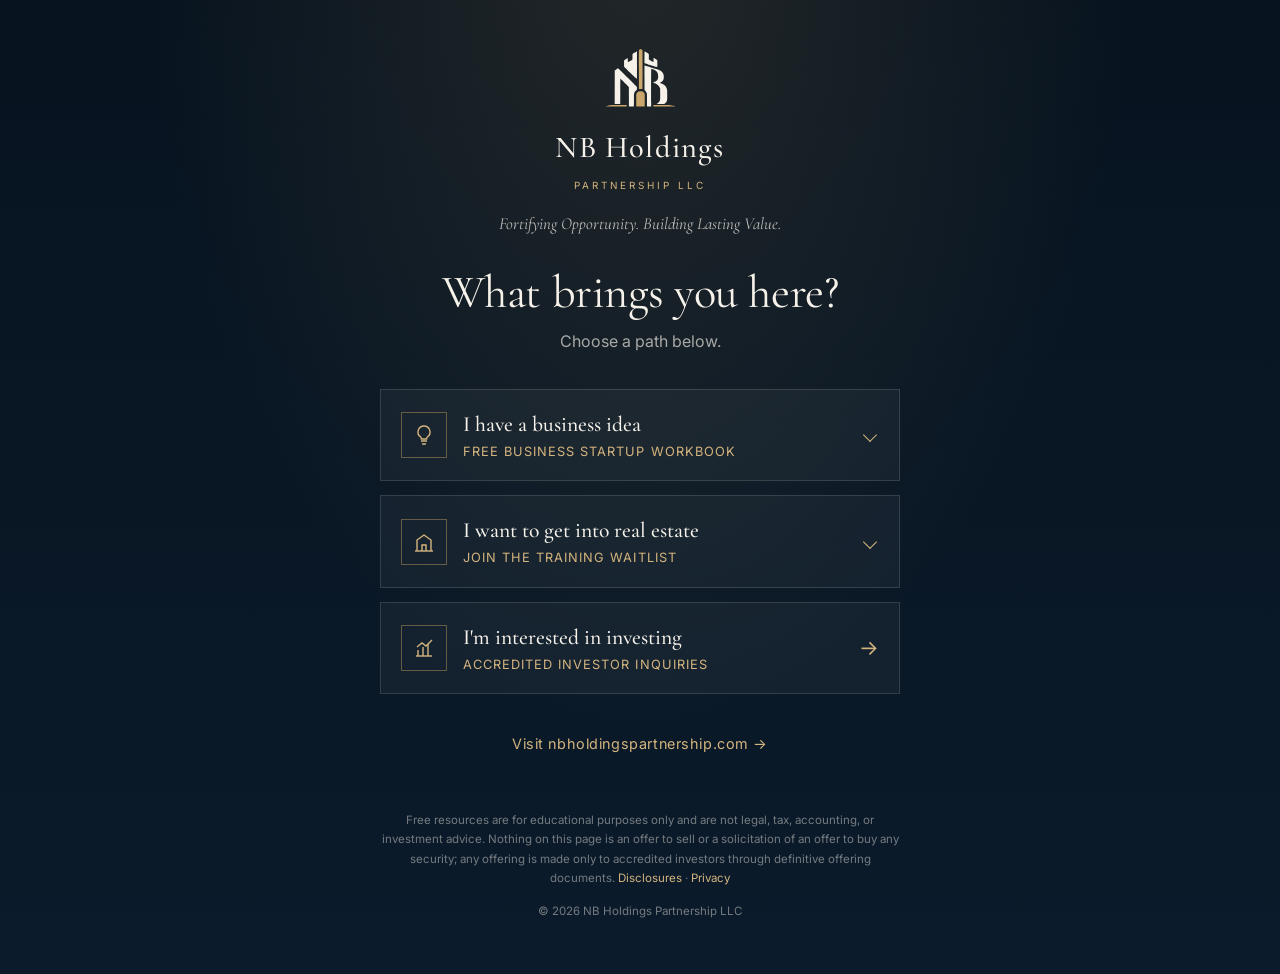
==== start/index.html @ 4e342fc6 "Add /start link-in-bio page with workbook download and lead tagging - /start/: three paths (business" ====
<!DOCTYPE html>
<html lang="en" class="no-js">
<head>
  <meta charset="UTF-8">
  <meta name="viewport" content="width=device-width, initial-scale=1.0">
  <title>Start Here | NB Holdings Partnership LLC</title>
  <meta name="description" content="Free business startup resources, real estate training updates, and investor information from NB Holdings Partnership.">
  <meta name="theme-color" content="#0B1B2B">
  <meta property="og:title" content="Start Here | NB Holdings Partnership">
  <meta property="og:description" content="Free resources to turn an idea into a business, real estate training updates, and investor information.">
  <meta property="og:url" content="https://www.nbholdingspartnership.com/start/">
  <meta property="og:image" content="https://www.nbholdingspartnership.com/assets/img/nb-holdings-logo.jpg">
  <link rel="canonical" href="https://www.nbholdingspartnership.com/start/">
  <link rel="icon" href="/assets/img/favicon.svg" type="image/svg+xml">
  <link rel="preconnect" href="https://fonts.googleapis.com">
  <link rel="preconnect" href="https://fonts.gstatic.com" crossorigin>
  <link href="https://fonts.googleapis.com/css2?family=Cormorant+Garamond:ital,wght@0,400;0,500;0,600;1,400;1,500&family=Inter:wght@300;400;500;600&display=swap" rel="stylesheet">
  <link rel="stylesheet" href="/assets/css/styles.css">
</head>
<body class="start-page">
  <main class="start-wrap">
    <header class="start-head">
      <a href="/" class="start-logo" aria-label="NB Holdings Partnership home">
        <img src="/assets/img/nb-mark-light.svg" alt="" width="74" height="60">
        <span class="brand-name">NB Holdings</span>
        <span class="brand-sub">Partnership LLC</span>
      </a>
      <p class="start-tagline">Fortifying Opportunity. Building Lasting Value.</p>
      <h1>What brings you here?</h1>
      <p class="start-intro">Choose a path below.</p>
    </header>

    <div class="paths">
      <!-- Path 1: Business idea -->
      <section class="path" id="business-idea">
        <button class="path-btn" aria-expanded="false" aria-controls="panel-business">
          <span class="path-icon" aria-hidden="true"><svg viewBox="0 0 24 24" fill="none" stroke="currentColor" stroke-width="1.4"><path d="M9 18h6M10 21h4"/><path d="M12 3a6 6 0 0 0-3.6 10.8c.6.5 1 1.2 1 2V16h5.2v-.2c0-.8.4-1.5 1-2A6 6 0 0 0 12 3z"/></svg></span>
          <span class="path-text"><strong>I have a business idea</strong><small>Free Business Startup Workbook</small></span>
          <span class="path-chev" aria-hidden="true"></span>
        </button>
        <div class="path-panel" id="panel-business" hidden>
          <p>Eight practical worksheets to test your idea, choose a structure, check the numbers, and plan your launch and first 90 days.</p>
          <form class="lead-form" data-endpoint="https://formspree.io/f/xdegzwky" data-download="/downloads/nb-holdings-business-startup-workbook.pdf" novalidate>
            <input type="hidden" name="_subject" value="New Lead — Business Startup Workbook">
            <input type="hidden" name="category" value="Business Idea">
            <input type="hidden" name="resource" value="Business Startup Workbook">
            <input type="hidden" name="source" value="">
            <input type="text" name="_gotcha" class="hp-field" tabindex="-1" autocomplete="off" aria-hidden="true">
            <label>First name<input type="text" name="first" autocomplete="given-name" required></label>
            <label>Email<input type="email" name="email" autocomplete="email" required></label>
            <label class="consent"><input type="checkbox" name="email_consent" value="Yes" required><span>Send me the workbook and occasional resources from NB Holdings. Unsubscribe anytime.</span></label>
            <button type="submit" class="btn btn-gold btn-block">Get the free workbook</button>
            <p class="form-status" role="status" aria-live="polite"></p>
          </form>
          <div class="lead-success" hidden>
            <p class="success-title">Your workbook is ready.</p>
            <a class="btn btn-gold btn-block" href="/downloads/nb-holdings-business-startup-workbook.pdf" download>Download the workbook</a>
          </div>
        </div>
      </section>

      <!-- Path 2: Real estate -->
      <section class="path" id="real-estate">
        <button class="path-btn" aria-expanded="false" aria-controls="panel-realestate">
          <span class="path-icon" aria-hidden="true"><svg viewBox="0 0 24 24" fill="none" stroke="currentColor" stroke-width="1.4"><path d="M3 21h18"/><path d="M5 21V10l7-5 7 5v11"/><path d="M10 21v-6h4v6"/></svg></span>
          <span class="path-text"><strong>I want to get into real estate</strong><small>Join the training waitlist</small></span>
          <span class="path-chev" aria-hidden="true"></span>
        </button>
        <div class="path-panel" id="panel-realestate" hidden>
          <p>We're preparing training on land, entitlements, and building a real estate company. Join the waitlist to hear first when it's available.</p>
          <form class="lead-form" data-endpoint="https://formspree.io/f/xdegzwky" novalidate>
            <input type="hidden" name="_subject" value="New Lead — Real Estate Waitlist">
            <input type="hidden" name="category" value="Real Estate">
            <input type="hidden" name="resource" value="Real Estate Training Waitlist">
            <input type="hidden" name="source" value="">
            <input type="text" name="_gotcha" class="hp-field" tabindex="-1" autocomplete="off" aria-hidden="true">
            <label>First name<input type="text" name="first" autocomplete="given-name" required></label>
            <label>Email<input type="email" name="email" autocomplete="email" required></label>
            <label class="consent"><input type="checkbox" name="email_consent" value="Yes" required><span>Email me when the training is available, plus occasional resources from NB Holdings. Unsubscribe anytime.</span></label>
            <button type="submit" class="btn btn-gold btn-block">Join the waitlist</button>
            <p class="form-status" role="status" aria-live="polite"></p>
          </form>
          <div class="lead-success" hidden>
            <p class="success-title">You're on the list.</p>
            <p>We'll email you as soon as the training is ready.</p>
          </div>
        </div>
      </section>

      <!-- Path 3: Investing -->
      <section class="path" id="investing">
        <a class="path-btn" href="/#investors">
          <span class="path-icon" aria-hidden="true"><svg viewBox="0 0 24 24" fill="none" stroke="currentColor" stroke-width="1.4"><path d="M4 20h16"/><path d="M6 20v-6M11 20v-9M16 20V8"/><path d="M5 11l5-4 4 3 6-6"/></svg></span>
          <span class="path-text"><strong>I'm interested in investing</strong><small>Accredited investor inquiries</small></span>
          <span class="path-arrow" aria-hidden="true">&rarr;</span>
        </a>
      </section>

      <a class="start-site-link" href="/">Visit nbholdingspartnership.com &rarr;</a>
    </div>

    <footer class="start-foot">
      <p>Free resources are for educational purposes only and are not legal, tax, accounting, or investment advice. Nothing on this page is an offer to sell or a solicitation of an offer to buy any security; any offering is made only to accredited investors through definitive offering documents. <a href="/disclosures.html">Disclosures</a> &middot; <a href="/privacy.html">Privacy</a></p>
      <p>&copy; <span id="year">2026</span> NB Holdings Partnership LLC</p>
    </footer>
  </main>

  <script src="/assets/js/main.js" defer></script>
  <script src="/assets/js/start.js" defer></script>
</body>
</html>
---- assets/css/styles.css ----
/* =========================================================
   NB Holdings Partnership LLC — Site Styles
   ========================================================= */

:root {
  --navy-900: #07131F;
  --navy-800: #0B1B2B;
  --navy-700: #122A40;
  --navy-600: #1C3A56;
  --ivory: #F6F2EA;
  --ivory-2: #EDE6D8;
  --paper: #FBF9F5;
  --gold: #B8955A;
  --gold-light: #D4B47E;
  --gold-dark: #95753F;
  --ink: #1A2430;
  --slate: #5B6673;
  --line: rgba(26, 36, 48, 0.12);
  --line-light: rgba(246, 242, 234, 0.14);

  --serif: "Cormorant Garamond", "Times New Roman", Georgia, serif;
  --sans: "Inter", -apple-system, BlinkMacSystemFont, "Segoe UI", Roboto, sans-serif;

  --container: 1200px;
  --header-h: 84px;
  --ease: cubic-bezier(0.22, 0.61, 0.36, 1);
}

*, *::before, *::after { box-sizing: border-box; }

html { scroll-behavior: smooth; scroll-padding-top: var(--header-h); }

body {
  margin: 0;
  font-family: var(--sans);
  font-weight: 400;
  font-size: 16px;
  line-height: 1.7;
  color: var(--ink);
  background: var(--paper);
  -webkit-font-smoothing: antialiased;
  text-rendering: optimizeLegibility;
  overflow-x: hidden;
}

img, svg { display: block; max-width: 100%; }

a { color: inherit; text-decoration: none; }

h1, h2, h3, h4, h5 {
  font-family: var(--serif);
  font-weight: 500;
  line-height: 1.12;
  margin: 0 0 0.6em;
  letter-spacing: -0.01em;
}

h1 { font-size: clamp(2.9rem, 7vw, 5.8rem); font-weight: 400; }
h2 { font-size: clamp(2.2rem, 4.4vw, 3.6rem); font-weight: 400; }
h3 { font-size: clamp(1.45rem, 2vw, 1.75rem); }
h4 { font-size: 1.3rem; }
h1 em, h2 em { font-style: italic; color: var(--gold); }

p { margin: 0 0 1.1em; }

.container {
  width: 100%;
  max-width: var(--container);
  margin: 0 auto;
  padding: 0 32px;
}

.sr-only {
  position: absolute; width: 1px; height: 1px; padding: 0; margin: -1px;
  overflow: hidden; clip: rect(0,0,0,0); white-space: nowrap; border: 0;
}

.skip-link {
  position: absolute; left: 16px; top: -60px; z-index: 200;
  background: var(--gold); color: var(--navy-900); padding: 10px 16px;
  font-weight: 600; transition: top .2s;
}
.skip-link:focus { top: 16px; }

:focus-visible { outline: 2px solid var(--gold); outline-offset: 3px; }

.eyebrow {
  font-family: var(--sans);
  font-size: 0.74rem;
  font-weight: 600;
  letter-spacing: 0.24em;
  text-transform: uppercase;
  color: var(--gold-dark);
  margin-bottom: 1.4rem;
  display: flex;
  align-items: center;
  gap: 14px;
}
.eyebrow::before {
  content: ""; width: 36px; height: 1px; background: currentColor; flex-shrink: 0;
}
.dark .eyebrow, .hero .eyebrow { color: var(--gold-light); }

.big {
  font-family: var(--serif);
  font-size: clamp(1.35rem, 2.1vw, 1.7rem);
  line-height: 1.45;
  color: var(--ink);
}
.big em { color: var(--gold-dark); }

/* ---------- Buttons ---------- */
.btn {
  display: inline-flex; align-items: center; justify-content: center; gap: 10px;
  padding: 16px 30px;
  font-family: var(--sans);
  font-size: 0.78rem;
  font-weight: 600;
  letter-spacing: 0.16em;
  text-transform: uppercase;
  border: 1px solid transparent;
  cursor: pointer;
  transition: background .3s var(--ease), color .3s var(--ease), border-color .3s var(--ease), transform .3s var(--ease);
}
.btn-gold { background: var(--gold); color: var(--navy-900); }
.btn-gold:hover { background: var(--gold-light); transform: translateY(-1px); }
.btn-ghost { border-color: rgba(246,242,234,.4); color: var(--ivory); }
.btn-ghost:hover { border-color: var(--gold-light); color: var(--gold-light); }
.btn-block { width: 100%; }

/* ---------- Header ---------- */
.site-header {
  position: fixed; inset: 0 0 auto 0; z-index: 100;
  height: var(--header-h);
  color: var(--ivory);
  transition: background .4s var(--ease), height .4s var(--ease), box-shadow .4s var(--ease);
}
.site-header.scrolled {
  background: rgba(7, 19, 31, 0.94);
  backdrop-filter: blur(10px);
  -webkit-backdrop-filter: blur(10px);
  height: 70px;
  box-shadow: 0 1px 0 var(--line-light);
}
.header-inner { height: 100%; display: flex; align-items: center; justify-content: space-between; }

.brand { display: flex; align-items: center; gap: 14px; color: var(--ivory); }
.brand-mark { width: auto; height: 46px; }
.brand-text { display: flex; flex-direction: column; line-height: 1.1; }
.brand-name { font-family: var(--serif); font-size: 1.45rem; font-weight: 500; letter-spacing: 0.04em; }
.brand-sub { font-size: 0.62rem; letter-spacing: 0.3em; text-transform: uppercase; opacity: .7; margin-top: 3px; }

.primary-nav ul { list-style: none; margin: 0; padding: 0; display: flex; align-items: center; gap: 34px; }
.primary-nav a {
  font-size: 0.78rem; font-weight: 500; letter-spacing: 0.12em; text-transform: uppercase;
  color: rgba(246,242,234,.85); position: relative; padding: 6px 0; transition: color .3s;
}
.primary-nav a:not(.nav-cta)::after {
  content: ""; position: absolute; left: 0; bottom: 0; width: 100%; height: 1px;
  background: var(--gold-light); transform: scaleX(0); transform-origin: left; transition: transform .35s var(--ease);
}
.primary-nav a:hover { color: var(--ivory); }
.primary-nav a:hover::after, .primary-nav a.active::after { transform: scaleX(1); }
.primary-nav .nav-cta {
  border: 1px solid var(--gold); color: var(--gold-light); padding: 11px 20px;
}
.primary-nav .nav-cta:hover { background: var(--gold); color: var(--navy-900); }

.nav-toggle {
  display: none; background: none; border: 0; cursor: pointer; width: 44px; height: 44px;
  position: relative; color: var(--ivory);
}
.nav-toggle .bar {
  position: absolute; left: 10px; right: 10px; height: 1.5px; background: currentColor;
  transition: transform .3s var(--ease), top .3s var(--ease);
}
.nav-toggle .bar:nth-of-type(2) { top: 17px; }
.nav-toggle .bar:nth-of-type(3) { top: 26px; }
.nav-toggle[aria-expanded="true"] .bar:nth-of-type(2) { top: 21px; transform: rotate(45deg); }
.nav-toggle[aria-expanded="true"] .bar:nth-of-type(3) { top: 21px; transform: rotate(-45deg); }

/* ---------- Hero ---------- */
.hero {
  position: relative;
  min-height: 100vh;
  min-height: 100svh;
  background:
    linear-gradient(180deg, rgba(7,19,31,.2) 0%, rgba(7,19,31,0) 30%),
    linear-gradient(135deg, var(--navy-900) 0%, var(--navy-800) 55%, var(--navy-700) 100%);
  color: var(--ivory);
  display: flex; flex-direction: column; justify-content: center;
  overflow: hidden;
  padding-top: var(--header-h);
}
.hero-art { position: absolute; inset: 0; pointer-events: none; }
.hero-art svg { width: 100%; height: 100%; }
.contours path {
  stroke-dasharray: 1400; stroke-dashoffset: 1400;
  animation: draw 4.5s var(--ease) forwards;
}
.contours path:nth-child(2) { animation-delay: .2s; }
.contours path:nth-child(3) { animation-delay: .4s; }
.contours path:nth-child(4) { animation-delay: .6s; }
.contours path:nth-child(5) { animation-delay: .8s; }
.contours path:nth-child(6) { animation-delay: .1s; }
.hero-art .contours { opacity: .85; }
.contours path:nth-child(7) { animation-delay: 0s; }
@keyframes draw { to { stroke-dashoffset: 0; } }
.parcel-fill { opacity: 0; animation: parcel 6s ease-in-out 1.6s infinite; }
@keyframes parcel { 0%,100% { opacity: 0; } 35%,65% { opacity: .22; } }

.hero-inner { position: relative; z-index: 2; padding-top: 40px; padding-bottom: 140px; }
.hero h1 { max-width: 15ch; margin-bottom: 0.45em; }
.hero .lede {
  max-width: 560px; font-size: 1.12rem; font-weight: 300; color: rgba(246,242,234,.82); margin-bottom: 2.6rem;
}
.hero-actions { display: flex; flex-wrap: wrap; gap: 16px; }

.hero-foot { position: absolute; left: 0; right: 0; bottom: 0; z-index: 2; }
.hero-stats {
  margin: 0; display: grid; grid-template-columns: repeat(3, 1fr);
  border-top: 1px solid var(--line-light);
}
.hero-stats > div { padding: 26px 0 32px; }
.hero-stats > div + div { padding-left: 32px; border-left: 1px solid var(--line-light); }
.hero-stats dt { font-size: 0.68rem; letter-spacing: 0.24em; text-transform: uppercase; color: var(--gold-light); margin-bottom: 6px; }
.hero-stats dd { margin: 0; font-family: var(--serif); font-size: 1.3rem; }

/* ---------- Sections ---------- */
.section { padding: 140px 0; position: relative; }
.dark { background: var(--navy-800); color: var(--ivory); }
.dark p { color: rgba(246,242,234,.78); }
.section-head { max-width: 760px; margin-bottom: 80px; }
.section-intro { font-size: 1.08rem; color: var(--slate); max-width: 620px; }
.dark .section-intro { color: rgba(246,242,234,.72); }

/* Approach */
.split { display: grid; grid-template-columns: 5fr 7fr; gap: 80px; margin-bottom: 100px; }
.split-body p:not(.big) { color: var(--slate); }

.thesis {
  list-style: none; margin: 0; padding: 0;
  display: grid; grid-template-columns: repeat(3, 1fr);
  border-top: 1px solid var(--line);
}
.thesis li { padding: 48px 40px 20px 0; position: relative; }
.thesis li + li { padding-left: 40px; border-left: 1px solid var(--line); }
.thesis-num { font-family: var(--serif); font-size: 3.4rem; color: var(--gold); line-height: 1; display: block; margin-bottom: 18px; font-style: italic; }
.thesis h3 { font-size: 2rem; }
.thesis p { color: var(--slate); }

/* Strategies */
.strategies { background:
  radial-gradient(ellipse at 90% 0%, rgba(184,149,90,.10), transparent 50%),
  var(--navy-800); }
.strategy-grid { display: grid; grid-template-columns: repeat(2, 1fr); gap: 1px; background: var(--line-light); border: 1px solid var(--line-light); }
.strategy {
  background: var(--navy-800); padding: 56px 52px;
  transition: background .5s var(--ease);
  position: relative;
}
.strategy::after {
  content: ""; position: absolute; left: 0; top: 0; height: 2px; width: 0; background: var(--gold);
  transition: width .6s var(--ease);
}
.strategy:hover { background: var(--navy-700); }
.strategy:hover::after { width: 100%; }
.strategy-icon { width: 52px; height: 52px; color: var(--gold-light); margin-bottom: 30px; }
.strategy-tag { font-size: .7rem; letter-spacing: .24em; text-transform: uppercase; color: var(--gold-light) !important; margin-bottom: 10px; }
.strategy h3 { font-size: 1.95rem; color: var(--ivory); }
.strategy-points { list-style: none; padding: 22px 0 0; margin: 24px 0 0; border-top: 1px solid var(--line-light); }
.strategy-points li { font-size: .9rem; color: rgba(246,242,234,.85); padding: 6px 0 6px 22px; position: relative; }
.strategy-points li::before { content: ""; position: absolute; left: 0; top: 50%; width: 10px; height: 1px; background: var(--gold); }

/* Process */
.process { background: var(--ivory); }
.process-track { display: grid; grid-template-columns: repeat(4, 1fr); gap: 40px; position: relative; padding-top: 40px; }
.process-line { position: absolute; top: 47px; left: 0; right: 0; height: 1px; background: var(--line); }
.process-line span { display: block; height: 100%; width: 0; background: var(--gold); transition: width 2s var(--ease); }
.process-track.in-view .process-line span { width: 100%; }
.step-dot { display: block; width: 15px; height: 15px; border-radius: 50%; background: var(--ivory); border: 1px solid var(--gold); position: relative; margin-bottom: 34px; }
.step-dot::after { content: ""; position: absolute; inset: 3px; border-radius: 50%; background: var(--gold); }
.step-phase { font-size: .7rem; letter-spacing: .24em; text-transform: uppercase; color: var(--gold-dark); font-weight: 600; margin-bottom: 8px; }
.process-step h3 { font-size: 1.6rem; }
.process-step p:last-child { color: var(--slate); font-size: .95rem; }

.levers { margin-top: 100px; display: grid; grid-template-columns: repeat(3, 1fr); gap: 24px; }
.lever { background: var(--paper); border: 1px solid var(--line); padding: 40px 36px; transition: transform .4s var(--ease), box-shadow .4s var(--ease); }
.lever:hover { transform: translateY(-4px); box-shadow: 0 24px 50px -30px rgba(11,27,43,.35); }
.lever h4 { font-size: 1.7rem; font-style: italic; color: var(--navy-700); margin-bottom: .3em; }
.lever p { margin: 0; color: var(--slate); }

/* Quote band */
.quote-band { background: var(--navy-900); color: var(--ivory); padding: 120px 0; text-align: center; position: relative; overflow: hidden; }
.quote-band::before {
  content: "\201C"; position: absolute; top: -60px; left: 50%; transform: translateX(-50%);
  font-family: var(--serif); font-size: 26rem; color: rgba(184,149,90,.06); line-height: 1;
}
.quote-band blockquote { margin: 0 auto; max-width: 900px; position: relative; }
.quote-band blockquote p { font-family: var(--serif); font-size: clamp(1.7rem, 3.4vw, 2.7rem); font-style: italic; line-height: 1.3; font-weight: 400; }
.quote-band cite { font-style: normal; font-size: .72rem; letter-spacing: .24em; text-transform: uppercase; color: var(--gold-light); }

/* Principles */
.principle-grid { display: grid; grid-template-columns: repeat(3, 1fr); border-top: 1px solid var(--line); border-left: 1px solid var(--line); }
.principle { padding: 48px 40px; border-right: 1px solid var(--line); border-bottom: 1px solid var(--line); transition: background .4s var(--ease); }
.principle:hover { background: var(--ivory); }
.principle-num { font-family: var(--serif); font-style: italic; font-size: 1.4rem; color: var(--gold); display: block; margin-bottom: 20px; }
.principle p { color: var(--slate); margin: 0; font-size: .95rem; }

/* Leadership */
.leadership { background:
  radial-gradient(ellipse at 10% 100%, rgba(184,149,90,.10), transparent 55%),
  var(--navy-800); }
.leader-wrap { display: grid; grid-template-columns: 5fr 7fr; gap: 100px; align-items: center; }
.portrait-frame {
  aspect-ratio: 4 / 5;
  background:
    linear-gradient(160deg, var(--navy-600), var(--navy-900));
  border: 1px solid var(--line-light);
  position: relative;
  display: flex; align-items: center; justify-content: center;
}
.portrait-frame::before {
  content: ""; position: absolute; inset: 18px; border: 1px solid rgba(184,149,90,.35);
}
.portrait-frame::after {
  content: ""; position: absolute; right: -18px; bottom: -18px; width: 60%; height: 60%;
  border-right: 1px solid var(--gold); border-bottom: 1px solid var(--gold); z-index: -1;
}
.portrait-monogram { font-family: var(--serif); font-size: clamp(5rem, 10vw, 8rem); color: var(--gold-light); font-weight: 400; letter-spacing: .04em; }
.leader-portrait { position: relative; z-index: 0; }
.portrait-photo { position: absolute; inset: 0; width: 100%; height: 100%; object-fit: cover; object-position: center top; }
.portrait-frame::before { z-index: 1; border-color: rgba(212,180,126,.55); }
.leader-title { font-size: .8rem !important; letter-spacing: .2em; text-transform: uppercase; color: var(--gold-light) !important; margin-bottom: 2rem; }
.leader-copy .btn { margin-top: 1.2rem; }

/* Investors */
.investors { background: var(--paper); }
.investor-grid { display: grid; grid-template-columns: 1fr 1fr; gap: 90px; align-items: start; }
.investor-list { list-style: none; padding: 0; margin: 40px 0; }
.investor-list li { padding: 24px 0; border-top: 1px solid var(--line); }
.investor-list h4 { font-size: 1.35rem; margin-bottom: .3em; }
.investor-list p { color: var(--slate); margin: 0; font-size: .95rem; }

.contact-card { background: var(--navy-800); color: var(--ivory); padding: 36px 40px; border-left: 3px solid var(--gold); }
.contact-card p { margin: 0; }
.contact-label { font-size: .68rem; letter-spacing: .24em; text-transform: uppercase; color: var(--gold-light); margin-bottom: 10px !important; }
.contact-name { font-family: var(--serif); font-size: 1.8rem; }
.contact-role { font-size: .88rem; color: rgba(246,242,234,.7); margin-bottom: 16px !important; }
.contact-line a { color: var(--gold-light); border-bottom: 1px solid rgba(212,180,126,.35); transition: border-color .3s; }
.contact-line a:hover { border-color: var(--gold-light); }

.inquiry-form {
  background: #fff; border: 1px solid var(--line); padding: 52px 48px;
  box-shadow: 0 40px 80px -50px rgba(11,27,43,.35);
  position: sticky; top: 100px;
}
.inquiry-form h3 { font-size: 2.1rem; margin-bottom: .1em; }
.form-note { color: var(--slate); font-size: .88rem; margin-bottom: 30px; }
.field-row { display: grid; grid-template-columns: 1fr 1fr; gap: 18px; }
.field { margin: 0 0 22px; border: 0; padding: 0; min-width: 0; }
.field > label, .field legend {
  display: block; font-size: .7rem; font-weight: 600; letter-spacing: .16em; text-transform: uppercase;
  color: var(--navy-700); margin-bottom: 8px; padding: 0;
}
.optional { text-transform: none; letter-spacing: 0; font-weight: 400; color: var(--slate); }
.field input:not([type=checkbox]), .field select, .field textarea {
  width: 100%; font: inherit; font-size: .98rem; color: var(--ink);
  background: var(--paper); border: 1px solid var(--line); border-radius: 0;
  padding: 13px 14px; transition: border-color .3s, background .3s;
  -webkit-appearance: none; appearance: none;
}
.field select {
  background-image: url("data:image/svg+xml,%3Csvg xmlns='http://www.w3.org/2000/svg' width='12' height='8' fill='none' stroke='%2395753F' stroke-width='1.5'%3E%3Cpath d='M1 1l5 5 5-5'/%3E%3C/svg%3E");
  background-repeat: no-repeat; background-position: right 14px center; padding-right: 40px;
}
.field input:focus, .field select:focus, .field textarea:focus { outline: none; border-color: var(--gold); background: #fff; }
.field.invalid input, .field.invalid select { border-color: #A3412F; }
.field textarea { resize: vertical; min-height: 110px; }

.checks { display: grid; grid-template-columns: 1fr 1fr; gap: 10px 18px; }
.check { display: flex; align-items: flex-start; gap: 10px; font-size: .92rem; color: var(--ink); cursor: pointer; line-height: 1.5; }
.check input {
  flex-shrink: 0; width: 18px; height: 18px; margin: 2px 0 0; accent-color: var(--gold-dark); cursor: pointer;
}
.attest { font-size: .82rem; color: var(--slate); margin: 6px 0 28px; padding: 18px; background: var(--ivory); border: 1px solid var(--line); }
.attest.invalid { border-color: #A3412F; }
.form-status { margin: 18px 0 0; font-size: .9rem; min-height: 1.4em; }
.form-status.error { color: #A3412F; }
.form-status.success { color: #2F6B4A; }

/* Footer */
.site-footer { background: var(--navy-900); color: rgba(246,242,234,.72); padding: 100px 0 40px; font-size: .92rem; }
.footer-top { display: grid; grid-template-columns: 4fr 8fr; gap: 80px; padding-bottom: 60px; border-bottom: 1px solid var(--line-light); }
.footer-brand .brand-name { color: var(--ivory); display: block; font-size: 1.9rem; }
.footer-brand .brand-sub { display: block; color: var(--gold-light); opacity: 1; }
.footer-brand p { max-width: 320px; }
.footer-mark { width: 84px; height: auto; margin-bottom: 22px; }
.footer-brand .brand-sub { margin-bottom: 6px; }
.brand-motto { display: block; font-size: .66rem; letter-spacing: .34em; text-transform: uppercase; color: var(--gold); margin-bottom: 18px; }
.footer-brand .tagline { font-family: var(--serif); font-style: italic; font-size: 1.15rem; color: var(--ivory); margin-bottom: 10px; }
.footer-nav { display: grid; grid-template-columns: repeat(3, 1fr); gap: 40px; }
.footer-nav h5 { font-family: var(--sans); font-size: .7rem; font-weight: 600; letter-spacing: .24em; text-transform: uppercase; color: var(--gold-light); margin-bottom: 20px; }
.footer-nav a { display: block; padding: 5px 0; transition: color .3s; }
.footer-nav a:hover { color: var(--ivory); }
.footer-legal { padding-top: 40px; }
.footer-legal > p { font-size: .78rem; line-height: 1.75; color: rgba(246,242,234,.5); max-width: 1000px; }
.footer-legal strong { color: rgba(246,242,234,.75); font-weight: 600; }
.footer-legal a { color: var(--gold-light); }
.footer-bottom { display: flex; justify-content: space-between; align-items: center; gap: 20px; flex-wrap: wrap; margin-top: 30px; font-size: .8rem; }
.footer-bottom p { margin: 0; }
.to-top { color: var(--gold-light); letter-spacing: .1em; }

/* Reveal animations */
.reveal { opacity: 0; transform: translateY(26px); transition: opacity 1s var(--ease), transform 1s var(--ease); }
.reveal.in-view { opacity: 1; transform: none; }
.no-js .reveal { opacity: 1; transform: none; }

@media (prefers-reduced-motion: reduce) {
  html { scroll-behavior: auto; }
  .reveal { opacity: 1; transform: none; transition: none; }
  .contours path { animation: none; stroke-dashoffset: 0; }
  .parcel-fill { animation: none; opacity: .18; }
  .process-line span { width: 100%; transition: none; }
}

/* ---------- Legal pages ---------- */
.legal-page .site-header { background: var(--navy-900); }
.legal-hero { background: var(--navy-800); color: var(--ivory); padding: calc(var(--header-h) + 90px) 0 80px; }
.legal-hero h1 { font-size: clamp(2.6rem, 5vw, 4rem); margin: 0; }
.legal-body { padding: 90px 0 120px; }
.legal-body .container { max-width: 860px; }
.legal-body h2 { font-size: 1.9rem; margin-top: 2.2em; }
.legal-body p, .legal-body li { color: var(--slate); }
.legal-body .updated { font-size: .8rem; letter-spacing: .16em; text-transform: uppercase; color: var(--gold-dark); }

/* ---------- Responsive ---------- */
@media (max-width: 1080px) {
  .primary-nav ul { gap: 24px; }
  .split, .leader-wrap, .investor-grid { gap: 60px; }
  .process-track { grid-template-columns: repeat(2, 1fr); row-gap: 60px; }
  .process-line { display: none; }
  .principle-grid { grid-template-columns: repeat(2, 1fr); }
}

@media (max-width: 900px) {
  :root { --header-h: 72px; }
  .nav-toggle { display: block; }
  .primary-nav ul {
    position: fixed; inset: var(--header-h) 0 auto 0;
    flex-direction: column; align-items: stretch; gap: 0;
    background: var(--navy-900); padding: 12px 32px 32px;
    border-top: 1px solid var(--line-light);
    transform: translateY(-12px); opacity: 0; visibility: hidden;
    transition: opacity .3s var(--ease), transform .3s var(--ease), visibility .3s;
  }
  .site-header.scrolled .primary-nav ul { inset: 70px 0 auto 0; }
  .primary-nav ul.open { transform: none; opacity: 1; visibility: visible; }
  .primary-nav li a { display: block; padding: 16px 0; border-bottom: 1px solid var(--line-light); }
  .primary-nav a::after { display: none; }
  .primary-nav .nav-cta { margin-top: 20px; text-align: center; border-bottom: 1px solid var(--gold) !important; }

  .section { padding: 100px 0; }
  .split, .leader-wrap, .investor-grid, .footer-top { grid-template-columns: 1fr; }
  .split { margin-bottom: 70px; }
  .thesis { grid-template-columns: 1fr; }
  .thesis li, .thesis li + li { padding: 36px 0 12px; border-left: 0; }
  .thesis li + li { border-top: 1px solid var(--line); }
  .strategy-grid { grid-template-columns: 1fr; }
  .levers { grid-template-columns: 1fr; margin-top: 70px; }
  .leader-portrait { max-width: 380px; }
  .inquiry-form { position: static; }
}

@media (max-width: 640px) {
  .container { padding: 0 20px; }
  .brand-mark { height: 38px; }
  .brand-name { font-size: 1.25rem; }
  .hero-inner { padding-bottom: 60px; }
  .eyebrow-extra { display: none; }
  .hero-foot { position: relative; }
  .hero-stats { grid-template-columns: 1fr; }
  .hero-stats > div { padding: 18px 0; }
  .hero-stats > div + div { padding-left: 0; border-left: 0; border-top: 1px solid var(--line-light); }
  .section-head { margin-bottom: 56px; }
  .strategy { padding: 44px 26px; }
  .process-track { grid-template-columns: 1fr; }
  .principle-grid { grid-template-columns: 1fr; }
  .principle { padding: 38px 26px; }
  .inquiry-form { padding: 38px 22px; }
  .field-row, .checks { grid-template-columns: 1fr; gap: 0 18px; }
  .checks { gap: 10px; }
  .contact-card { padding: 30px 26px; }
  .footer-nav { grid-template-columns: 1fr 1fr; }
  .quote-band { padding: 90px 0; }
}
.contact-line a { overflow-wrap: anywhere; }
.hp-field { position: absolute; left: -9999px; width: 1px; height: 1px; opacity: 0; }

.footer-social { display: inline-flex; align-items: center; gap: 10px; margin-top: 8px; color: var(--gold-light); font-size: .88rem; letter-spacing: .02em; transition: color .3s; }
.footer-social svg { width: 22px; height: 22px; flex-shrink: 0; }
.footer-social:hover { color: var(--ivory); }

/* ---------- /start link-in-bio page ---------- */
.start-page {
  min-height: 100vh;
  background:
    radial-gradient(ellipse at 50% -10%, rgba(184,149,90,.16), transparent 55%),
    linear-gradient(180deg, var(--navy-900), var(--navy-800));
  color: var(--ivory);
}
.start-wrap { max-width: 560px; margin: 0 auto; padding: 48px 20px 40px; }
.start-head { text-align: center; margin-bottom: 34px; }
.start-logo { display: inline-flex; flex-direction: column; align-items: center; color: var(--ivory); }
.start-logo img { width: 74px; height: auto; margin-bottom: 14px; }
.start-logo .brand-name { font-size: 1.9rem; }
.start-logo .brand-sub { color: var(--gold-light); opacity: 1; }
.start-tagline { font-family: var(--serif); font-style: italic; color: rgba(246,242,234,.75); margin: 16px 0 28px; font-size: 1.05rem; }
.start-head h1 { font-size: clamp(2.2rem, 8vw, 2.9rem); margin: 0 0 .2em; }
.start-intro { color: rgba(246,242,234,.65); margin: 0; }

.paths { display: flex; flex-direction: column; gap: 14px; }
.path { background: rgba(246,242,234,.04); border: 1px solid var(--line-light); transition: border-color .3s, background .3s; }
.path.open, .path:hover { border-color: rgba(184,149,90,.55); background: rgba(246,242,234,.06); }
.path-btn {
  width: 100%; display: flex; align-items: center; gap: 16px; padding: 20px 20px;
  background: none; border: 0; color: inherit; font: inherit; text-align: left; cursor: pointer;
}
.path-icon { width: 46px; height: 46px; flex-shrink: 0; display: grid; place-items: center; border: 1px solid rgba(184,149,90,.5); color: var(--gold-light); }
.path-icon svg { width: 24px; height: 24px; }
.path-text { flex: 1; display: flex; flex-direction: column; line-height: 1.35; }
.path-text strong { font-family: var(--serif); font-size: 1.35rem; font-weight: 500; }
.path-text small { font-size: .8rem; letter-spacing: .08em; text-transform: uppercase; color: var(--gold-light); margin-top: 4px; }
.path-chev { width: 10px; height: 10px; border-right: 1.5px solid var(--gold-light); border-bottom: 1.5px solid var(--gold-light); transform: rotate(45deg); transition: transform .3s; margin-right: 4px; }
.path.open .path-chev { transform: rotate(-135deg); }
.path-arrow { color: var(--gold-light); font-size: 1.3rem; }

.path-panel { padding: 0 20px 24px; }
.path-panel > p { color: rgba(246,242,234,.78); font-size: .95rem; }
.lead-form label { display: block; font-size: .7rem; font-weight: 600; letter-spacing: .16em; text-transform: uppercase; color: var(--gold-light); margin-bottom: 14px; }
.lead-form input[type=text], .lead-form input[type=email] {
  display: block; width: 100%; margin-top: 7px; font: inherit; font-size: 1rem; letter-spacing: 0; text-transform: none;
  color: var(--ink); background: var(--paper); border: 1px solid transparent; border-radius: 0; padding: 13px 14px; -webkit-appearance: none; appearance: none;
}
.lead-form input:focus { outline: none; border-color: var(--gold); }
.lead-form label.invalid input[type=text], .lead-form label.invalid input[type=email] { border-color: #D9775F; }
.lead-form .consent { display: flex; gap: 10px; align-items: flex-start; text-transform: none; letter-spacing: 0; font-weight: 400; font-size: .85rem; color: rgba(246,242,234,.8); line-height: 1.5; margin: 6px 0 18px; }
.lead-form .consent input { width: 18px; height: 18px; flex-shrink: 0; margin: 2px 0 0; accent-color: var(--gold); }
.lead-form .consent.invalid span { color: #F0A08C; }
.start-page .form-status { margin: 12px 0 0; font-size: .88rem; }
.start-page .form-status.error { color: #F0A08C; }
.lead-success { padding: 6px 0 0; }
.lead-success p { color: rgba(246,242,234,.8); }
.success-title { font-family: var(--serif); font-size: 1.5rem; color: var(--ivory) !important; margin-bottom: 12px; }
.start-site-link { text-align: center; margin-top: 10px; padding: 14px; color: var(--gold-light); font-size: .9rem; letter-spacing: .04em; }
.start-foot { margin-top: 40px; text-align: center; font-size: .72rem; line-height: 1.7; color: rgba(246,242,234,.45); }
.start-foot a { color: var(--gold-light); }
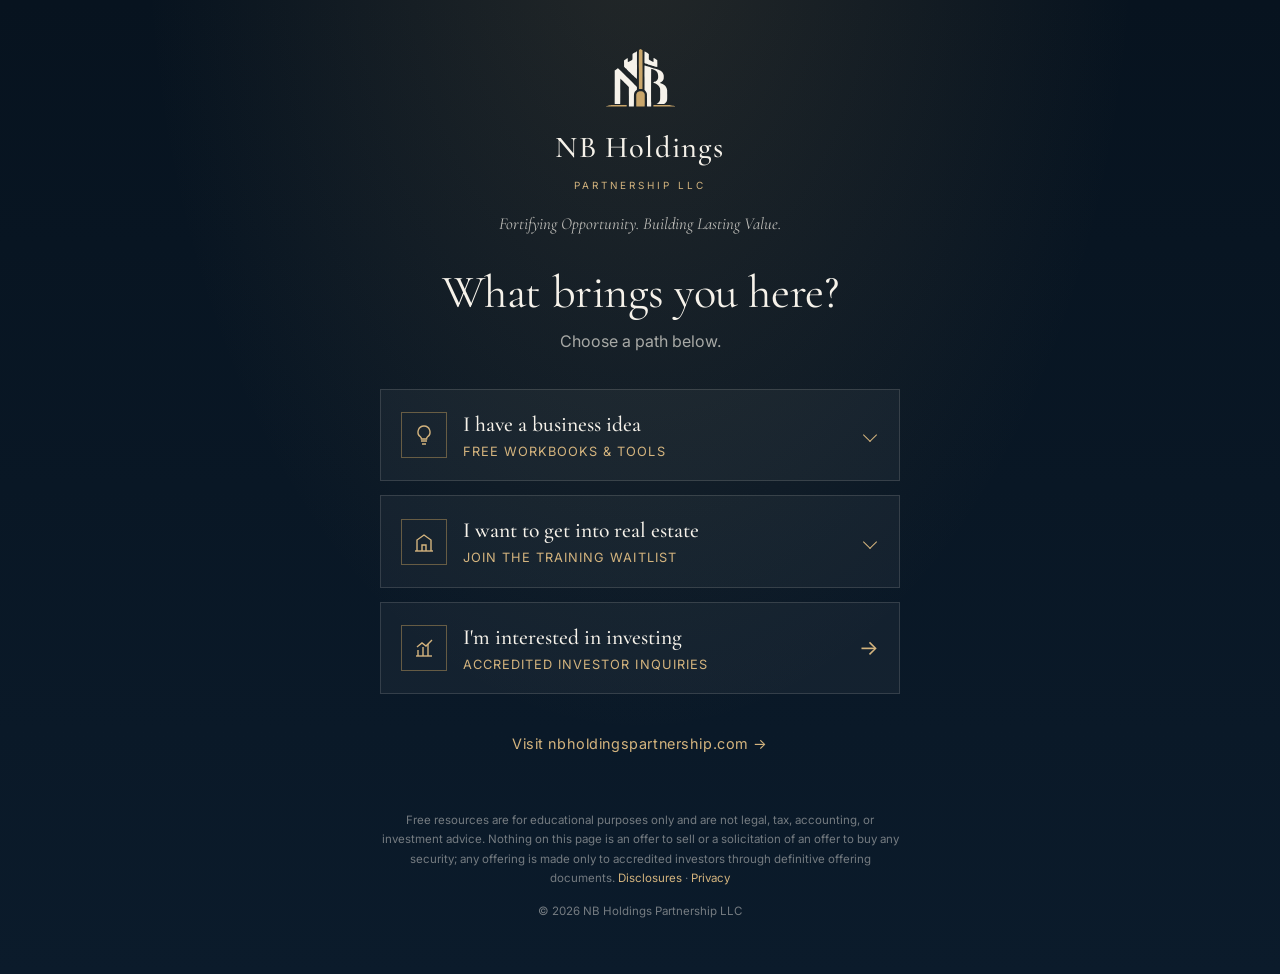
==== commit 439fb637: "Let visitors tick which free downloads they want on /start - Business path shows a list of downloads" ====
--- a/start/index.html
+++ b/start/index.html
@@ -35,26 +35,34 @@
       <section class="path" id="business-idea">
         <button class="path-btn" aria-expanded="false" aria-controls="panel-business">
           <span class="path-icon" aria-hidden="true"><svg viewBox="0 0 24 24" fill="none" stroke="currentColor" stroke-width="1.4"><path d="M9 18h6M10 21h4"/><path d="M12 3a6 6 0 0 0-3.6 10.8c.6.5 1 1.2 1 2V16h5.2v-.2c0-.8.4-1.5 1-2A6 6 0 0 0 12 3z"/></svg></span>
-          <span class="path-text"><strong>I have a business idea</strong><small>Free Business Startup Workbook</small></span>
+          <span class="path-text"><strong>I have a business idea</strong><small>Free workbooks &amp; tools</small></span>
           <span class="path-chev" aria-hidden="true"></span>
         </button>
         <div class="path-panel" id="panel-business" hidden>
-          <p>Eight practical worksheets to test your idea, choose a structure, check the numbers, and plan your launch and first 90 days.</p>
-          <form class="lead-form" data-endpoint="https://formspree.io/f/xdegzwky" data-download="/downloads/nb-holdings-business-startup-workbook.pdf" novalidate>
-            <input type="hidden" name="_subject" value="New Lead — Business Startup Workbook">
+          <p>Practical, free tools to test your idea, check the numbers, and plan your launch. Tick what you'd like.</p>
+          <form class="lead-form" data-endpoint="https://formspree.io/f/xdegzwky" novalidate>
+            <input type="hidden" name="_subject" value="New Lead — Business Idea">
             <input type="hidden" name="category" value="Business Idea">
-            <input type="hidden" name="resource" value="Business Startup Workbook">
             <input type="hidden" name="source" value="">
             <input type="text" name="_gotcha" class="hp-field" tabindex="-1" autocomplete="off" aria-hidden="true">
+            <fieldset class="resource-picks">
+              <legend>Choose your free downloads</legend>
+              <!-- To add a resource: copy one <label class="pick"> block, then change value, data-file and the text. -->
+              <label class="pick">
+                <input type="checkbox" name="resources" value="Business Startup Workbook" data-file="/downloads/nb-holdings-business-startup-workbook.pdf" checked>
+                <span><strong>Business Startup Workbook</strong><small>8 worksheets &middot; PDF</small></span>
+              </label>
+            </fieldset>
             <label>First name<input type="text" name="first" autocomplete="given-name" required></label>
             <label>Email<input type="email" name="email" autocomplete="email" required></label>
-            <label class="consent"><input type="checkbox" name="email_consent" value="Yes" required><span>Send me the workbook and occasional resources from NB Holdings. Unsubscribe anytime.</span></label>
-            <button type="submit" class="btn btn-gold btn-block">Get the free workbook</button>
+            <label class="consent"><input type="checkbox" name="email_consent" value="Yes" required><span>Send me my downloads and occasional resources from NB Holdings. Unsubscribe anytime.</span></label>
+            <button type="submit" class="btn btn-gold btn-block">Get my free downloads</button>
             <p class="form-status" role="status" aria-live="polite"></p>
           </form>
           <div class="lead-success" hidden>
-            <p class="success-title">Your workbook is ready.</p>
-            <a class="btn btn-gold btn-block" href="/downloads/nb-holdings-business-startup-workbook.pdf" download>Download the workbook</a>
+            <p class="success-title">Your downloads are ready.</p>
+            <div class="download-list"></div>
+            <button type="button" class="cross-path" data-open="real-estate">Also interested in real estate? Join that list too &rarr;</button>
           </div>
         </div>
       </section>
@@ -69,9 +77,9 @@
         <div class="path-panel" id="panel-realestate" hidden>
           <p>We're preparing training on land, entitlements, and building a real estate company. Join the waitlist to hear first when it's available.</p>
           <form class="lead-form" data-endpoint="https://formspree.io/f/xdegzwky" novalidate>
-            <input type="hidden" name="_subject" value="New Lead — Real Estate Waitlist">
+            <input type="hidden" name="_subject" value="New Lead — Real Estate">
             <input type="hidden" name="category" value="Real Estate">
-            <input type="hidden" name="resource" value="Real Estate Training Waitlist">
+            <input type="hidden" name="resources" value="Real Estate Training Waitlist">
             <input type="hidden" name="source" value="">
             <input type="text" name="_gotcha" class="hp-field" tabindex="-1" autocomplete="off" aria-hidden="true">
             <label>First name<input type="text" name="first" autocomplete="given-name" required></label>
@@ -83,6 +91,7 @@
           <div class="lead-success" hidden>
             <p class="success-title">You're on the list.</p>
             <p>We'll email you as soon as the training is ready.</p>
+            <button type="button" class="cross-path" data-open="business-idea">Have a business idea too? Get the free workbook &rarr;</button>
           </div>
         </div>
       </section>
--- a/assets/css/styles.css
+++ b/assets/css/styles.css
@@ -555,3 +555,18 @@
 .start-site-link { text-align: center; margin-top: 10px; padding: 14px; color: var(--gold-light); font-size: .9rem; letter-spacing: .04em; }
 .start-foot { margin-top: 40px; text-align: center; font-size: .72rem; line-height: 1.7; color: rgba(246,242,234,.45); }
 .start-foot a { color: var(--gold-light); }
+.resource-picks { border: 0; padding: 0; margin: 0 0 18px; }
+.resource-picks legend { font-size: .7rem; font-weight: 600; letter-spacing: .16em; text-transform: uppercase; color: var(--gold-light); margin-bottom: 10px; padding: 0; }
+.lead-form .pick {
+  display: flex; gap: 12px; align-items: flex-start; margin: 0 0 8px; padding: 14px;
+  border: 1px solid var(--line-light); background: rgba(246,242,234,.05); cursor: pointer;
+  text-transform: none; letter-spacing: 0; font-weight: 400; color: var(--ivory); transition: border-color .25s, background .25s;
+}
+.lead-form .pick:has(input:checked) { border-color: rgba(184,149,90,.7); background: rgba(184,149,90,.1); }
+.lead-form .pick input { width: 18px; height: 18px; flex-shrink: 0; margin: 2px 0 0; accent-color: var(--gold); }
+.lead-form .pick span { display: flex; flex-direction: column; line-height: 1.35; }
+.lead-form .pick strong { font-weight: 500; font-size: .98rem; }
+.lead-form .pick small { font-size: .78rem; color: rgba(246,242,234,.6); margin-top: 2px; }
+.resource-picks.invalid .pick { border-color: #D9775F; }
+.download-list { display: flex; flex-direction: column; gap: 10px; margin-bottom: 18px; }
+.cross-path { background: none; border: 0; padding: 6px 0; font: inherit; font-size: .92rem; color: var(--gold-light); cursor: pointer; text-align: left; text-decoration: underline; text-underline-offset: 3px; text-decoration-color: rgba(212,180,126,.4); }
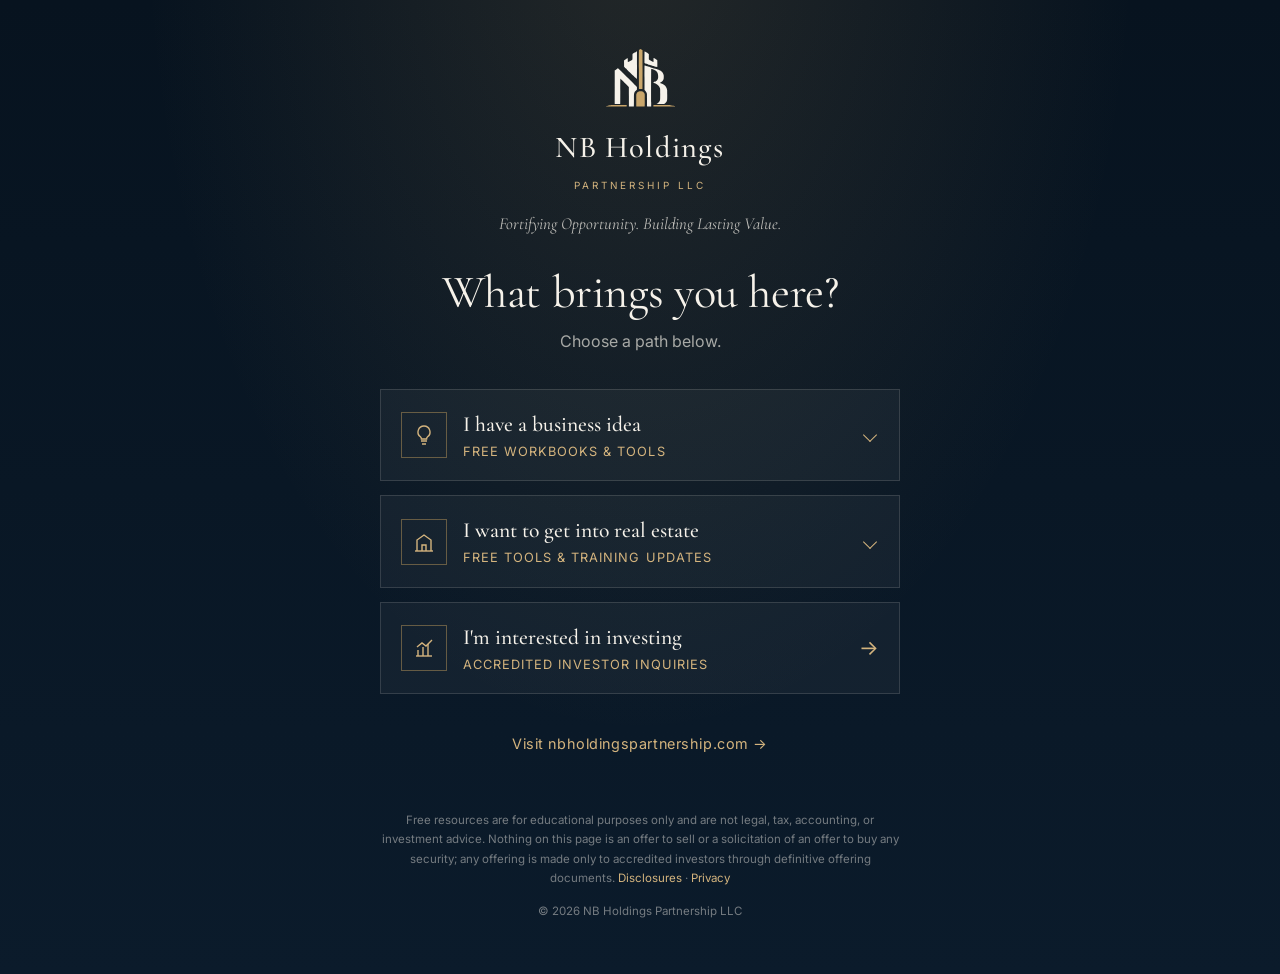
==== commit 905f1b18: "Turn real estate path into downloads plus training notification - Add Basic Real Estate Purchase and" ====
--- a/start/index.html
+++ b/start/index.html
@@ -4,10 +4,10 @@
   <meta charset="UTF-8">
   <meta name="viewport" content="width=device-width, initial-scale=1.0">
   <title>Start Here | NB Holdings Partnership LLC</title>
-  <meta name="description" content="Free business startup resources, real estate training updates, and investor information from NB Holdings Partnership.">
+  <meta name="description" content="Free business startup resources, real estate tools and training updates, and investor information from NB Holdings Partnership.">
   <meta name="theme-color" content="#0B1B2B">
   <meta property="og:title" content="Start Here | NB Holdings Partnership">
-  <meta property="og:description" content="Free resources to turn an idea into a business, real estate training updates, and investor information.">
+  <meta property="og:description" content="Free resources to turn an idea into a business, real estate tools and training updates, and investor information.">
   <meta property="og:url" content="https://www.nbholdingspartnership.com/start/">
   <meta property="og:image" content="https://www.nbholdingspartnership.com/assets/img/nb-holdings-logo.jpg">
   <link rel="canonical" href="https://www.nbholdingspartnership.com/start/">
@@ -40,7 +40,7 @@
         </button>
         <div class="path-panel" id="panel-business" hidden>
           <p>Practical, free tools to test your idea, check the numbers, and plan your launch. Tick what you'd like.</p>
-          <form class="lead-form" data-endpoint="https://formspree.io/f/xdegzwky" novalidate>
+          <form class="lead-form" data-hubspot="business" novalidate>
             <input type="hidden" name="_subject" value="New Lead — Business Idea">
             <input type="hidden" name="category" value="Business Idea">
             <input type="hidden" name="source" value="">
@@ -52,6 +52,14 @@
                 <input type="checkbox" name="resources" value="Business Startup Workbook" data-file="/downloads/nb-holdings-business-startup-workbook.pdf" checked>
                 <span><strong>Business Startup Workbook</strong><small>8 worksheets &middot; PDF</small></span>
               </label>
+              <label class="pick">
+                <input type="checkbox" name="resources" value="Business Entity Setup Guide" data-file="/downloads/nb-holdings-business-entity-setup-guide.pdf">
+                <span><strong>Business Entity Setup Guide</strong><small>7-step formation &amp; registration checklist &middot; PDF</small></span>
+              </label>
+              <label class="pick">
+                <input type="checkbox" name="resources" value="Single-Member LLC Operating Agreement (Example)" data-file="/downloads/nb-holdings-single-member-llc-operating-agreement-example.docx">
+                <span><strong>Single-Member LLC Operating Agreement</strong><small>Editable example template &middot; Word</small></span>
+              </label>
             </fieldset>
             <label>First name<input type="text" name="first" autocomplete="given-name" required></label>
             <label>Email<input type="email" name="email" autocomplete="email" required></label>
@@ -62,7 +70,7 @@
           <div class="lead-success" hidden>
             <p class="success-title">Your downloads are ready.</p>
             <div class="download-list"></div>
-            <button type="button" class="cross-path" data-open="real-estate">Also interested in real estate? Join that list too &rarr;</button>
+            <button type="button" class="cross-path" data-open="real-estate">Also interested in real estate? Get the free tools &rarr;</button>
           </div>
         </div>
       </section>
@@ -71,27 +79,39 @@
       <section class="path" id="real-estate">
         <button class="path-btn" aria-expanded="false" aria-controls="panel-realestate">
           <span class="path-icon" aria-hidden="true"><svg viewBox="0 0 24 24" fill="none" stroke="currentColor" stroke-width="1.4"><path d="M3 21h18"/><path d="M5 21V10l7-5 7 5v11"/><path d="M10 21v-6h4v6"/></svg></span>
-          <span class="path-text"><strong>I want to get into real estate</strong><small>Join the training waitlist</small></span>
+          <span class="path-text"><strong>I want to get into real estate</strong><small>Free tools &amp; training updates</small></span>
           <span class="path-chev" aria-hidden="true"></span>
         </button>
         <div class="path-panel" id="panel-realestate" hidden>
-          <p>We're preparing training on land, entitlements, and building a real estate company. Join the waitlist to hear first when it's available.</p>
-          <form class="lead-form" data-endpoint="https://formspree.io/f/xdegzwky" novalidate>
+          <p>Free real estate tools to practice with, plus first word on our upcoming training. Tick what you'd like.</p>
+          <form class="lead-form" data-hubspot="realestate" novalidate>
             <input type="hidden" name="_subject" value="New Lead — Real Estate">
             <input type="hidden" name="category" value="Real Estate">
-            <input type="hidden" name="resources" value="Real Estate Training Waitlist">
             <input type="hidden" name="source" value="">
             <input type="text" name="_gotcha" class="hp-field" tabindex="-1" autocomplete="off" aria-hidden="true">
+            <fieldset class="resource-picks">
+              <legend>Choose your free resources</legend>
+              <!-- To add a resource: copy one <label class="pick"> block, then change value, data-file and the text. -->
+              <label class="pick">
+                <input type="checkbox" name="resources" value="Real Estate Purchase and Sale Agreement (Example)" data-file="/downloads/nb-holdings-real-estate-purchase-and-sale-agreement-example.pdf" checked>
+                <span><strong>Basic Real Estate Purchase &amp; Sale Agreement</strong><small>Fillable training example &middot; PDF</small></span>
+              </label>
+              <label class="pick">
+                <input type="checkbox" name="resources" value="Real Estate Training Waitlist" checked>
+                <span><strong>Notify me about upcoming training</strong><small>Land, entitlements &amp; building a real estate company</small></span>
+              </label>
+            </fieldset>
             <label>First name<input type="text" name="first" autocomplete="given-name" required></label>
             <label>Email<input type="email" name="email" autocomplete="email" required></label>
-            <label class="consent"><input type="checkbox" name="email_consent" value="Yes" required><span>Email me when the training is available, plus occasional resources from NB Holdings. Unsubscribe anytime.</span></label>
-            <button type="submit" class="btn btn-gold btn-block">Join the waitlist</button>
+            <label class="consent"><input type="checkbox" name="email_consent" value="Yes" required><span>Send me my resources, training updates, and occasional emails from NB Holdings. Unsubscribe anytime.</span></label>
+            <button type="submit" class="btn btn-gold btn-block">Get my free resources</button>
             <p class="form-status" role="status" aria-live="polite"></p>
           </form>
           <div class="lead-success" hidden>
-            <p class="success-title">You're on the list.</p>
-            <p>We'll email you as soon as the training is ready.</p>
-            <button type="button" class="cross-path" data-open="business-idea">Have a business idea too? Get the free workbook &rarr;</button>
+            <p class="success-title">You're all set.</p>
+            <div class="download-list"></div>
+            <p class="waitlist-note" hidden>You're on the training list. We'll email you as soon as it's ready.</p>
+            <button type="button" class="cross-path" data-open="business-idea">Have a business idea too? Get the free workbooks &rarr;</button>
           </div>
         </div>
       </section>
@@ -114,6 +134,7 @@
     </footer>
   </main>
 
+  <script src="/assets/js/leads.js" defer></script>
   <script src="/assets/js/main.js" defer></script>
   <script src="/assets/js/start.js" defer></script>
 </body>
